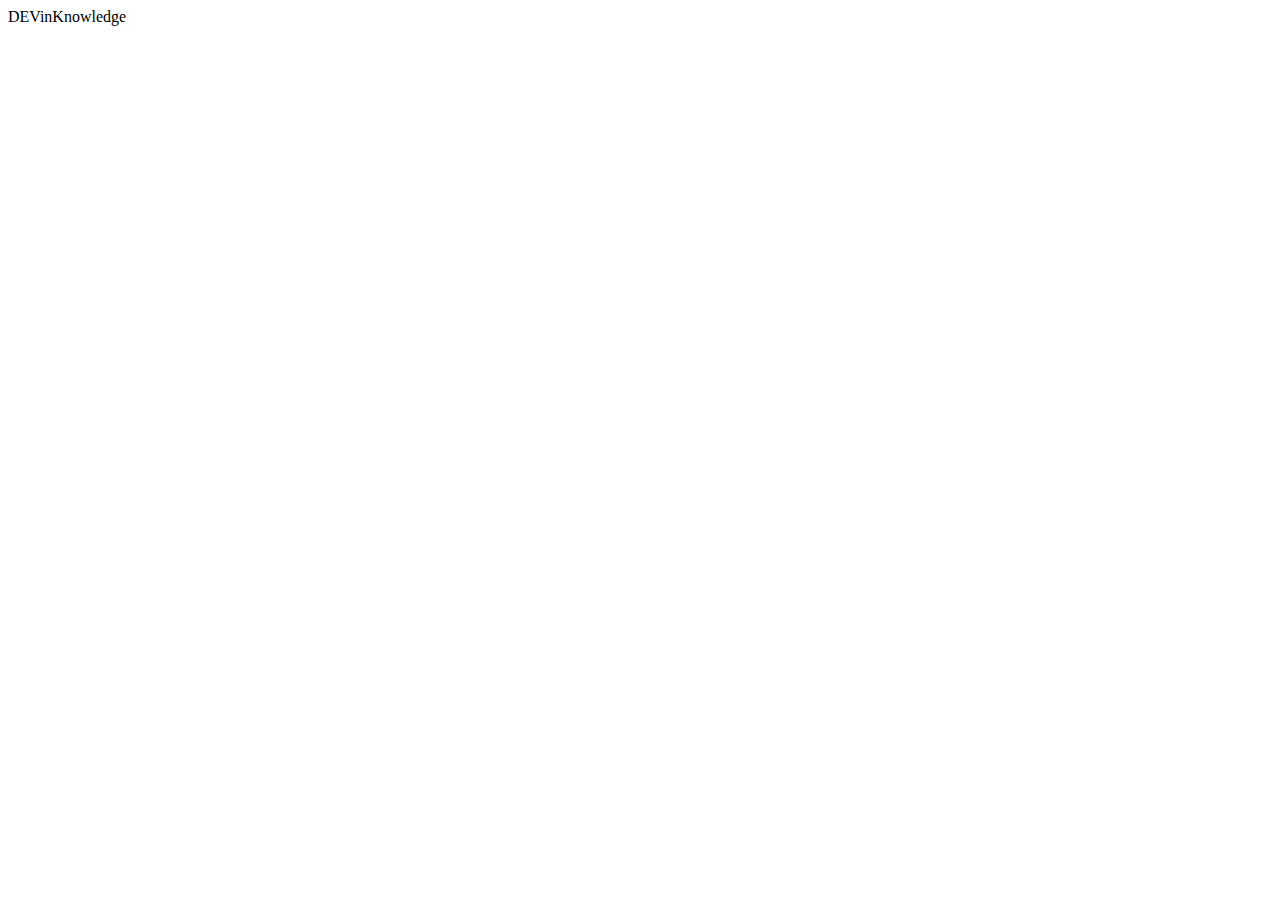
==== site/index.html @ 794b1715 "Created the 1th commit, to create the project" ====
<!DOCTYPE html>
<html lang="pt-br">
<head>
    <meta charset="UTF-8">
    <meta http-equiv="X-UA-Compatible" content="IE=edge">
    <meta name="viewport" content="width=device-width, initial-scale=1.0">

    <link rel="stylesheet" href="./css/style.css">
    <script src="./js/module.js" type="module"></script>
    <title>DEVinKnowledge</title>
</head>
<body>
    <header>
        DEVinKnowledge
    </header>
</body>
</html>
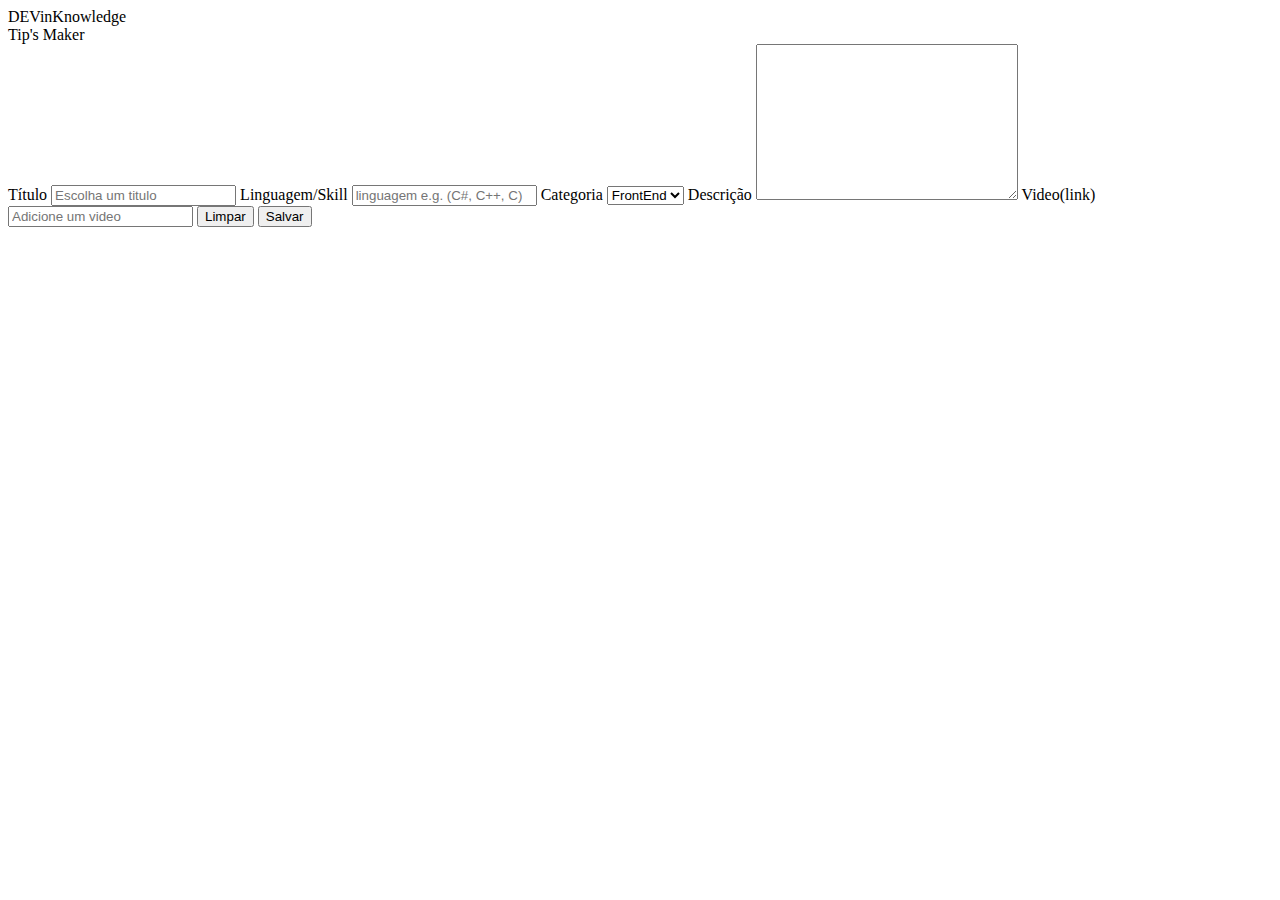
==== commit 07cc52f7: "implementando pagina index.html (coluna esqueda)" ====
--- a/site/index.html
+++ b/site/index.html
@@ -6,12 +6,39 @@
     <meta name="viewport" content="width=device-width, initial-scale=1.0">
 
     <link rel="stylesheet" href="./css/style.css">
+    <link rel="shortcut icon" href="./img/favicon/meufav.ico" type="image/x-icon">
     <script src="./js/module.js" type="module"></script>
-    <title>DEVinKnowledge</title>
+    <title>DEVinKnowledge &middot; Tip's Maker</title>
 </head>
 <body>
     <header>
         DEVinKnowledge
+        <br>
+        <span>Tip's Maker</span>
     </header>
+
+    <section id="left">
+        <div id="forms">
+            <form action="submit" id="forms">
+                <label for="title">Título</label>
+                <input type="text" name="title" id="title" minlength="8" maxlength="64" placeholder="Escolha um titulo" required autocomplete="off">
+                <label for="skill">Linguagem/Skill</label>
+                <input type="text" name="skill" id="skill" minlength="8" maxlength="32" placeholder="linguagem e.g. (C#, C++, C)" required autocomplete="on">
+                <label for="category">Categoria</label>
+                <select name="category" id="category">
+                    <option value="frontend">FrontEnd</option>
+                    <option value="backEnd">BackEnd</option>
+                    <option value="fullStack ">FullStack </option>
+                    <option value="soft">SoftSkill</option>
+                </select>
+                <label for="desc">Descrição</label>
+                <textarea name="desc" id="desc" minlength="16" maxlength="1024" cols="30" rows="10"></textarea>
+                <label for="video">Video(link)</label>
+                <input type="url" name="video" id="video" placeholder="Adicione um video" autocomplete="off">
+                <button type="submit" id="cls">Limpar</button>
+                <button type="submit" id="sv">Salvar</button>
+            </form>
+        </div>
+    </section>
 </body>
 </html>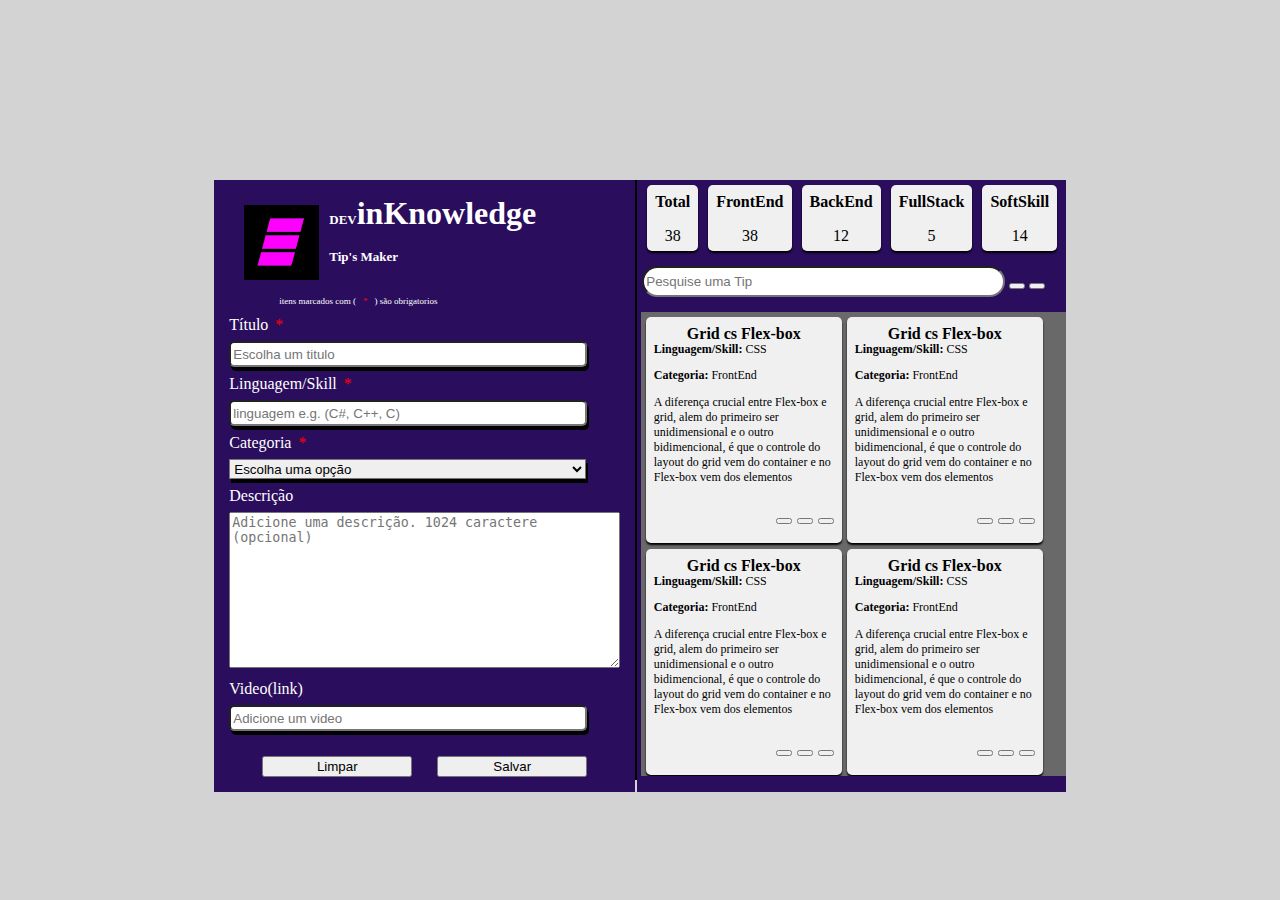
==== commit 883d56b0: "area de trabalho construida (html/css ... exceto botoes dos cards) iniciando processo logico (js)" ====
--- a/site/index.html
+++ b/site/index.html
@@ -8,37 +8,152 @@
     <link rel="stylesheet" href="./css/style.css">
     <link rel="shortcut icon" href="./img/favicon/meufav.ico" type="image/x-icon">
     <script src="./js/module.js" type="module"></script>
+
     <title>DEVinKnowledge &middot; Tip's Maker</title>
 </head>
 <body>
-    <header>
-        DEVinKnowledge
-        <br>
-        <span>Tip's Maker</span>
-    </header>
+    <!-- TODO
+            comentar codigo 
+    -->
+    <main id="panel">
+        <div id="left">
+            <header>
+                <img src="./img/favicon/meufav.ico" alt="">
+                <h1>
+                    <span id="dev">DEV</span>inKnowledge 
+                    <br>
+                    <span id="headerSpan">Tip's Maker</span>
+                </h1>
+            </header>
 
-    <section id="left">
-        <div id="forms">
             <form action="submit" id="forms">
-                <label for="title">Título</label>
+                <span id="required">itens marcados com (<span class="required">*</span>) são obrigatorios</span>
+                <label for="title">Título<span class="required">*</span></label>
                 <input type="text" name="title" id="title" minlength="8" maxlength="64" placeholder="Escolha um titulo" required autocomplete="off">
-                <label for="skill">Linguagem/Skill</label>
+                <label for="skill">Linguagem/Skill<span class="required">*</span></label>
                 <input type="text" name="skill" id="skill" minlength="8" maxlength="32" placeholder="linguagem e.g. (C#, C++, C)" required autocomplete="on">
-                <label for="category">Categoria</label>
+                <label for="category">Categoria<span class="required">*</span></label>
                 <select name="category" id="category">
+                    <option value="initial">Escolha uma opção</option>
                     <option value="frontend">FrontEnd</option>
                     <option value="backEnd">BackEnd</option>
                     <option value="fullStack ">FullStack </option>
                     <option value="soft">SoftSkill</option>
                 </select>
                 <label for="desc">Descrição</label>
-                <textarea name="desc" id="desc" minlength="16" maxlength="1024" cols="30" rows="10"></textarea>
+                <textarea name="desc" id="desc" minlength="16" maxlength="1024" cols="46" rows="10" placeholder="Adicione uma descrição. 1024 caractere (opcional)"></textarea>
                 <label for="video">Video(link)</label>
                 <input type="url" name="video" id="video" placeholder="Adicione um video" autocomplete="off">
-                <button type="submit" id="cls">Limpar</button>
+                
+                <div>
+                    <button type="submit" id="clsR">Limpar</button>
                 <button type="submit" id="sv">Salvar</button>
+                </div>
             </form>
         </div>
-    </section>
+
+        <div id="divisor"></div>
+
+        <div id="right">
+            <div id="cards">
+                <div class="card">
+                    <h4 class="tipC">Total</h4>
+                    <p class="cardTx">38</p>
+                </div>
+                <div class="card">
+                    <h4i class="tipC"><b>FrontEnd</b></h4>
+                    <p class="cardTx">38</p>
+                </div>
+                <div class="card">
+                    <h4 class="tipC">BackEnd</h4>
+                    <p class="cardTx">12</p>
+                </div>
+                <div class="card">
+                    <h4 class="tipC">FullStack</h4>
+                    <p class="cardTx">5</p>
+                </div>
+                <div class="card">
+                    <h4 class="tipC">SoftSkill</h4>
+                    <p class="cardTx">14</p>
+                </div>
+            </div>
+
+            <div id="srch">
+                <input type="srchInp" name="search" id="search" placeholder="Pesquise uma Tip">
+                <button id="srchApply"></button>
+                <button id="srchCls"></button>
+            </div>
+
+            <aside id="tipBoard">
+                <div class="tip">
+                    <h4>Grid cs Flex-box</h4>
+                    <p class="tipClass"><b>Linguagem/Skill: </b>CSS</p>
+                    <p class="tipClass"><b>Categoria: </b>FrontEnd</p>
+                    <p class="desc">A diferença crucial entre Flex-box e grid, 
+                        alem do primeiro ser unidimensional e o outro bidimencional,
+                         é que o controle do layout do grid vem do container e no Flex-box 
+                         vem dos elementos
+                    </p>
+
+                    <div id="tipbtn">
+                        <button class="tipbtn" id="del"></button>
+                        <button class="tipbtn" id="share"></button>
+                        <button class="tipbtn" id="video"></button>
+                    </div>
+                </div>
+
+                <div class="tip">
+                    <h4>Grid cs Flex-box</h4>
+                    <p class="tipClass"><b>Linguagem/Skill: </b>CSS</p>
+                    <p class="tipClass"><b>Categoria: </b>FrontEnd</p>
+                    <p class="desc">A diferença crucial entre Flex-box e grid, 
+                        alem do primeiro ser unidimensional e o outro bidimencional,
+                         é que o controle do layout do grid vem do container e no Flex-box 
+                         vem dos elementos
+                    </p>
+
+                    <div id="tipbtn">
+                        <button class="tipbtn" id="del"></button>
+                        <button class="tipbtn" id="share"></button>
+                        <button class="tipbtn" id="video"></button>
+                    </div>
+                </div>
+
+                <div class="tip">
+                    <h4>Grid cs Flex-box</h4>
+                    <p class="tipClass"><b>Linguagem/Skill: </b>CSS</p>
+                    <p class="tipClass"><b>Categoria: </b>FrontEnd</p>
+                    <p class="desc">A diferença crucial entre Flex-box e grid, 
+                        alem do primeiro ser unidimensional e o outro bidimencional,
+                         é que o controle do layout do grid vem do container e no Flex-box 
+                         vem dos elementos
+                    </p>
+
+                    <div id="tipbtn">
+                        <button class="tipbtn" id="del"></button>
+                        <button class="tipbtn" id="share"></button>
+                        <button class="tipbtn" id="video"></button>
+                    </div>
+                </div>
+
+                <div class="tip">
+                    <h4 id="tipH">Grid cs Flex-box</h4>
+                    <p class="tipClass"><b>Linguagem/Skill: </b>CSS</p>
+                    <p class="tipClass"><b>Categoria: </b>FrontEnd</p>
+                    <p class="desc">A diferença crucial entre Flex-box e grid, 
+                        alem do primeiro ser unidimensional e o outro bidimencional,
+                         é que o controle do layout do grid vem do container e no Flex-box 
+                         vem dos elementos
+                    </p>
+
+                    <div id="tipbtn">
+                        <button class="tipbtn" id="del"></button>
+                        <button class="tipbtn" id="share"></button>
+                        <button class="tipbtn" id="video"></button>
+                    </div>
+                </div>
+            </aside>
+        </div>
+    </main>
 </body>
 </html>--- a/site/css/style.css
+++ b/site/css/style.css
@@ -0,0 +1,188 @@
+body{
+    background-color:lightgrey;
+}
+
+input{
+    border-radius: 5px;
+}
+
+#panel{
+    margin-top: 20vh;
+    display: flex;
+    flex-direction: row;
+    justify-content: center;
+}
+
+#left{
+    background-color: #2A0D5D;
+    color: white;
+
+    padding: 15px;
+    
+    display: flex;
+    flex-direction: column;
+    justify-content: center;
+}
+
+h1{
+    margin-left: 50px;
+}
+
+header{
+    display: flex;
+}
+
+header > img{
+    margin-left: 15px;
+    margin-top: 10px;
+    width: 75px;
+    height: 75px;
+}
+
+h1{
+    margin-top: 0px;
+    margin-left: 10px;
+}
+
+h1 > span{
+    font-size: small;
+}
+
+#left input{
+    margin-top: 7.5px;
+    display: flex;
+    width: 350px;
+    height: 20px;
+    box-shadow: 2px 4px 0 0 #000000;
+}
+
+#left select{
+    width: 357px;
+    height: 20px;
+    box-shadow: 2px 4px 0 0 #000000;
+    margin-top: 7.5px;
+}
+
+#forms > div{
+    margin-top: 25px;
+    display: flex;
+    justify-content: center;
+    gap: 25px;
+}
+
+#required{
+    margin-left: 50px;
+    font-size: xx-small;
+}
+
+.required{
+    color: red;
+    margin-left: 7px;
+    margin-right: 7px;
+}
+
+#left button{
+    width: 150px;
+}
+
+#left label{
+    margin-top: 7.5px;
+    display: flex;
+}
+
+#left textarea{
+    margin-top: 7.5px;
+}
+
+#divisor{
+    width: 2px;
+    height: 600px;
+    background-color: #000000;
+}
+
+/* right side */
+#right{
+    background-color: #2A0D5D  ;
+}
+
+#cards{
+    margin-bottom: 15px;
+    display: flex;
+}
+
+.card{
+    height: 50px;
+    box-shadow: 0 2px 2px 0 #000000;
+    background-color: #f0f0f0;
+    border-radius: 5px;
+    transition: 0.3s;
+    margin-top: 5px;
+    margin-left: 10px;
+    padding: .5em;
+    text-align: center;
+}
+
+.tipC{
+    margin-top: 0px;
+    margin-bottom: 12px;
+}
+
+#tipBoard{
+    display: flex;
+    background-color: dimgrey;
+    margin-top: 15px;
+    margin-left: 3.5px;
+    overflow-y: scroll;
+    width: 425px;
+    height: 465px;
+    max-width: 425px;
+    max-height: 464px;
+    flex-wrap: wrap;
+}
+
+#search{    
+    border-radius: 20px;
+    margin-left: 5px;
+    width: 355px;
+    height: 25px;
+    max-width: 375px;
+}
+
+.tip{
+    height: 210px;
+    width: 180px;
+    box-shadow: 0 2px 2px 0 #000000;
+    background-color: #f0f0f0;
+    border-radius: 5px;
+    transition: 0.3s;
+    margin-top: 5px;
+    margin-left: 5px;
+    padding: .5em;
+    text-align: center;
+}
+
+.tipClass{
+    margin-top: -1px;
+    text-align: left;
+    font-size: 12px;
+}
+h4{
+    margin: 0px;
+}
+
+.desc{
+    margin-top: 0px;
+    margin-bottom: 0px;
+    text-align: left;
+    font-size: 12px;
+}
+
+#tipbtn{
+    margin-top: 33px;
+    display: flex;
+    justify-content: right;
+}
+
+.tipbtn{
+    margin-left: 5px;
+}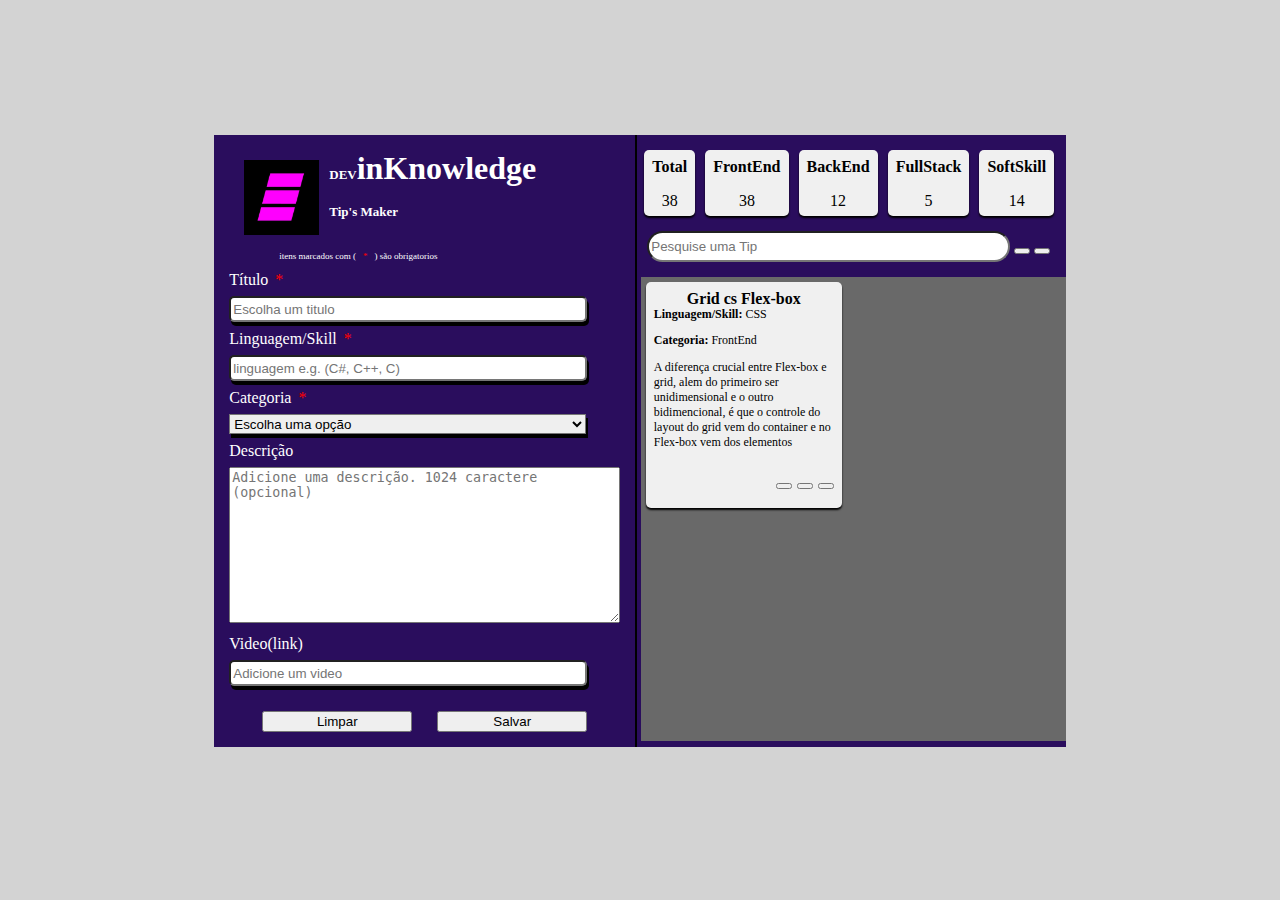
==== commit 3b8c0514: "atualizando atrasado, alguns concertos no frontend, dado inicio ao backend" ====
--- a/site/index.html
+++ b/site/index.html
@@ -16,7 +16,7 @@
             comentar codigo 
     -->
     <main id="panel">
-        <div id="left">
+        <section id="left">
             <header>
                 <img src="./img/favicon/meufav.ico" alt="">
                 <h1>
@@ -26,19 +26,19 @@
                 </h1>
             </header>
 
-            <form action="submit" id="forms">
+            <form id="forms">
                 <span id="required">itens marcados com (<span class="required">*</span>) são obrigatorios</span>
                 <label for="title">Título<span class="required">*</span></label>
                 <input type="text" name="title" id="title" minlength="8" maxlength="64" placeholder="Escolha um titulo" required autocomplete="off">
                 <label for="skill">Linguagem/Skill<span class="required">*</span></label>
                 <input type="text" name="skill" id="skill" minlength="8" maxlength="32" placeholder="linguagem e.g. (C#, C++, C)" required autocomplete="on">
                 <label for="category">Categoria<span class="required">*</span></label>
-                <select name="category" id="category">
+                <select name="category" id="category" required>
                     <option value="initial">Escolha uma opção</option>
-                    <option value="frontend">FrontEnd</option>
-                    <option value="backEnd">BackEnd</option>
-                    <option value="fullStack ">FullStack </option>
-                    <option value="soft">SoftSkill</option>
+                    <option value="frontend">FrontEnd</option required>
+                    <option value="backEnd">BackEnd</option required>
+                    <option value="fullStack ">FullStack </option required>
+                    <option value="soft">SoftSkill</option required>
                 </select>
                 <label for="desc">Descrição</label>
                 <textarea name="desc" id="desc" minlength="16" maxlength="1024" cols="46" rows="10" placeholder="Adicione uma descrição. 1024 caractere (opcional)"></textarea>
@@ -46,15 +46,15 @@
                 <input type="url" name="video" id="video" placeholder="Adicione um video" autocomplete="off">
                 
                 <div>
-                    <button type="submit" id="clsR">Limpar</button>
-                <button type="submit" id="sv">Salvar</button>
+                    <button type="reset">Limpar</button>
+                    <button id="svCr">Salvar</button>
                 </div>
             </form>
-        </div>
+        </section>
 
         <div id="divisor"></div>
 
-        <div id="right">
+        <section id="right">
             <div id="cards">
                 <div class="card">
                     <h4 class="tipC">Total</h4>
@@ -94,66 +94,14 @@
                          é que o controle do layout do grid vem do container e no Flex-box 
                          vem dos elementos
                     </p>
-
                     <div id="tipbtn">
                         <button class="tipbtn" id="del"></button>
-                        <button class="tipbtn" id="share"></button>
-                        <button class="tipbtn" id="video"></button>
-                    </div>
-                </div>
-
-                <div class="tip">
-                    <h4>Grid cs Flex-box</h4>
-                    <p class="tipClass"><b>Linguagem/Skill: </b>CSS</p>
-                    <p class="tipClass"><b>Categoria: </b>FrontEnd</p>
-                    <p class="desc">A diferença crucial entre Flex-box e grid, 
-                        alem do primeiro ser unidimensional e o outro bidimencional,
-                         é que o controle do layout do grid vem do container e no Flex-box 
-                         vem dos elementos
-                    </p>
-
-                    <div id="tipbtn">
-                        <button class="tipbtn" id="del"></button>
-                        <button class="tipbtn" id="share"></button>
-                        <button class="tipbtn" id="video"></button>
-                    </div>
-                </div>
-
-                <div class="tip">
-                    <h4>Grid cs Flex-box</h4>
-                    <p class="tipClass"><b>Linguagem/Skill: </b>CSS</p>
-                    <p class="tipClass"><b>Categoria: </b>FrontEnd</p>
-                    <p class="desc">A diferença crucial entre Flex-box e grid, 
-                        alem do primeiro ser unidimensional e o outro bidimencional,
-                         é que o controle do layout do grid vem do container e no Flex-box 
-                         vem dos elementos
-                    </p>
-
-                    <div id="tipbtn">
-                        <button class="tipbtn" id="del"></button>
-                        <button class="tipbtn" id="share"></button>
-                        <button class="tipbtn" id="video"></button>
-                    </div>
-                </div>
-
-                <div class="tip">
-                    <h4 id="tipH">Grid cs Flex-box</h4>
-                    <p class="tipClass"><b>Linguagem/Skill: </b>CSS</p>
-                    <p class="tipClass"><b>Categoria: </b>FrontEnd</p>
-                    <p class="desc">A diferença crucial entre Flex-box e grid, 
-                        alem do primeiro ser unidimensional e o outro bidimencional,
-                         é que o controle do layout do grid vem do container e no Flex-box 
-                         vem dos elementos
-                    </p>
-
-                    <div id="tipbtn">
-                        <button class="tipbtn" id="del"></button>
-                        <button class="tipbtn" id="share"></button>
+                        <button class="tipbtn" id="edit"></button>
                         <button class="tipbtn" id="video"></button>
                     </div>
                 </div>
             </aside>
-        </div>
+        </section>
     </main>
 </body>
 </html>--- a/site/css/style.css
+++ b/site/css/style.css
@@ -6,8 +6,11 @@
     border-radius: 5px;
 }
 
+main{
+    margin-top: 15vh;
+}
+
 #panel{
-    margin-top: 20vh;
     display: flex;
     flex-direction: row;
     justify-content: center;
@@ -16,9 +19,7 @@
 #left{
     background-color: #2A0D5D;
     color: white;
-
     padding: 15px;
-    
     display: flex;
     flex-direction: column;
     justify-content: center;
@@ -94,9 +95,10 @@
     margin-top: 7.5px;
 }
 
+/* divisor */
 #divisor{
     width: 2px;
-    height: 600px;
+    height: 612px;
     background-color: #000000;
 }
 
@@ -106,8 +108,13 @@
 }
 
 #cards{
-    margin-bottom: 15px;
+    margin-top: 5px;
+    margin-bottom: 0px;
     display: flex;
+    gap: 10px;
+    
+    margin-top: 15px;
+    margin-left: 7px;
 }
 
 .card{
@@ -116,10 +123,18 @@
     background-color: #f0f0f0;
     border-radius: 5px;
     transition: 0.3s;
-    margin-top: 5px;
-    margin-left: 10px;
     padding: .5em;
     text-align: center;
+}
+
+#search{    
+    border-radius: 20px;
+    margin-left: 10px;
+    margin-bottom: 0px;
+    margin-top: 15px;
+    width: 355px;
+    height: 25px;
+    max-width: 375px;
 }
 
 .tipC{
@@ -138,14 +153,6 @@
     max-width: 425px;
     max-height: 464px;
     flex-wrap: wrap;
-}
-
-#search{    
-    border-radius: 20px;
-    margin-left: 5px;
-    width: 355px;
-    height: 25px;
-    max-width: 375px;
 }
 
 .tip{
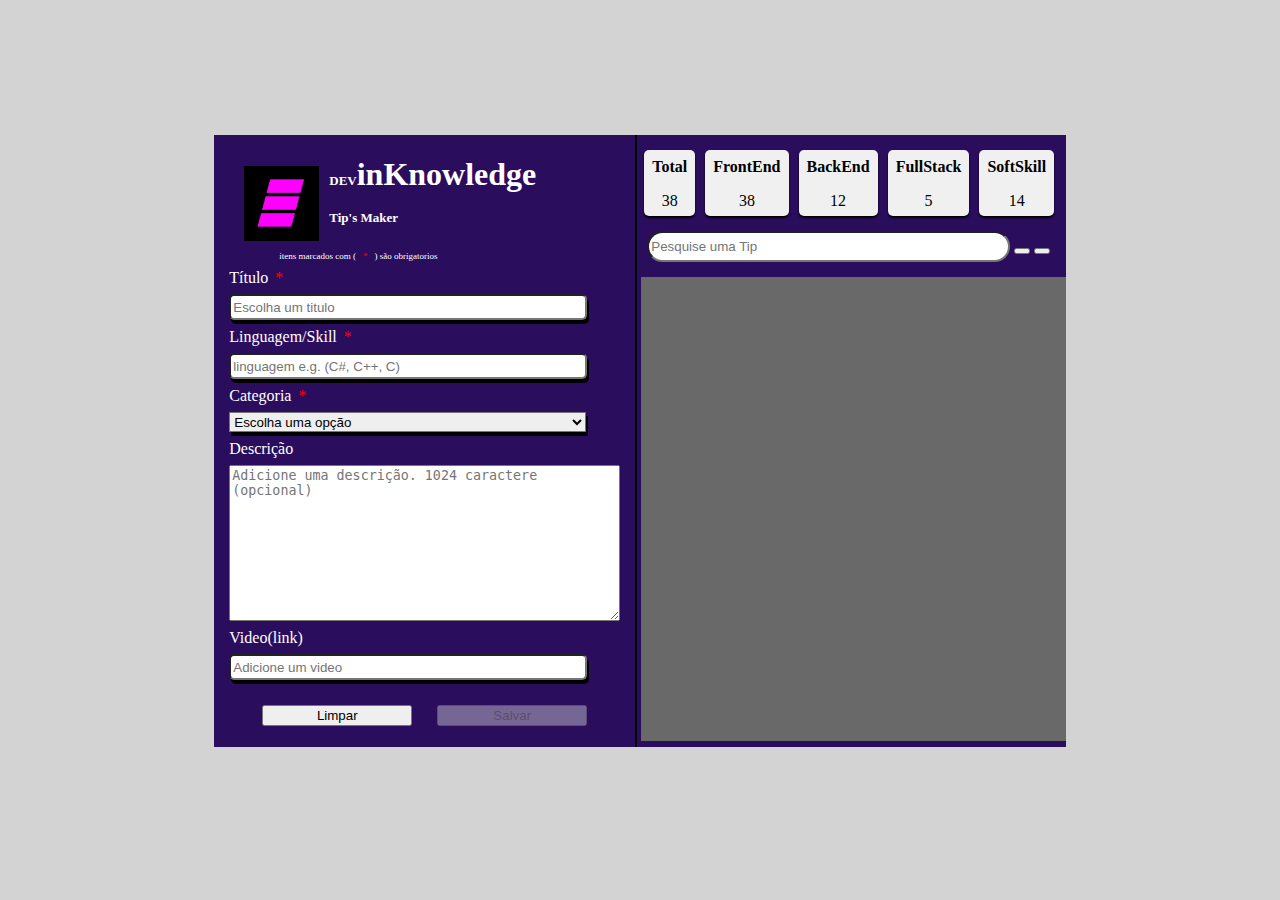
==== commit 3891be13: "adicionado mecanica de adicionar cartoes" ====
--- a/site/index.html
+++ b/site/index.html
@@ -26,15 +26,15 @@
                 </h1>
             </header>
 
-            <form id="forms">
+            <!-- <form id="forms"> -->
                 <span id="required">itens marcados com (<span class="required">*</span>) são obrigatorios</span>
                 <label for="title">Título<span class="required">*</span></label>
-                <input type="text" name="title" id="title" minlength="8" maxlength="64" placeholder="Escolha um titulo" required autocomplete="off">
+                <input type="text" name="title" id="title" minlength="8" maxlength="16" placeholder="Escolha um titulo" required autocomplete="off">
                 <label for="skill">Linguagem/Skill<span class="required">*</span></label>
-                <input type="text" name="skill" id="skill" minlength="8" maxlength="32" placeholder="linguagem e.g. (C#, C++, C)" required autocomplete="on">
+                <input type="text" name="skill" id="skill" minlength="2" maxlength="16" placeholder="linguagem e.g. (C#, C++, C)" required autocomplete="on">
                 <label for="category">Categoria<span class="required">*</span></label>
                 <select name="category" id="category" required>
-                    <option value="initial">Escolha uma opção</option>
+                    <option value="default" selected>Escolha uma opção</option>
                     <option value="frontend">FrontEnd</option required>
                     <option value="backEnd">BackEnd</option required>
                     <option value="fullStack ">FullStack </option required>
@@ -45,11 +45,11 @@
                 <label for="video">Video(link)</label>
                 <input type="url" name="video" id="video" placeholder="Adicione um video" autocomplete="off">
                 
-                <div>
-                    <button type="reset">Limpar</button>
-                    <button id="svCr">Salvar</button>
+                <div id="formBtn">
+                    <button>Limpar</button>
+                    <button id="svCr" disabled>Salvar</button>
                 </div>
-            </form>
+            <!-- </form> -->
         </section>
 
         <div id="divisor"></div>
@@ -85,7 +85,7 @@
             </div>
 
             <aside id="tipBoard">
-                <div class="tip">
+                <!-- <div class="tip">
                     <h4>Grid cs Flex-box</h4>
                     <p class="tipClass"><b>Linguagem/Skill: </b>CSS</p>
                     <p class="tipClass"><b>Categoria: </b>FrontEnd</p>
@@ -99,7 +99,7 @@
                         <button class="tipbtn" id="edit"></button>
                         <button class="tipbtn" id="video"></button>
                     </div>
-                </div>
+                </div> -->
             </aside>
         </section>
     </main>
--- a/site/css/style.css
+++ b/site/css/style.css
@@ -64,7 +64,7 @@
     margin-top: 7.5px;
 }
 
-#forms > div{
+#formBtn{
     margin-top: 25px;
     display: flex;
     justify-content: center;
@@ -170,11 +170,20 @@
 
 .tipClass{
     margin-top: -1px;
+    margin-bottom: 7px;
     text-align: left;
     font-size: 12px;
+    overflow-wrap: break-word;
 }
 h4{
     margin: 0px;
+    overflow-wrap: break-word;
+}
+
+.tipAside{
+    overflow-y: hidden;
+    width: 180px;
+    height: 105px;
 }
 
 .desc{
@@ -182,14 +191,12 @@
     margin-bottom: 0px;
     text-align: left;
     font-size: 12px;
+    overflow-wrap: break-word;
 }
 
 #tipbtn{
-    margin-top: 33px;
+    margin-top: 20px;
     display: flex;
     justify-content: right;
-}
-
-.tipbtn{
-    margin-left: 5px;
+    gap: 5px;
 }